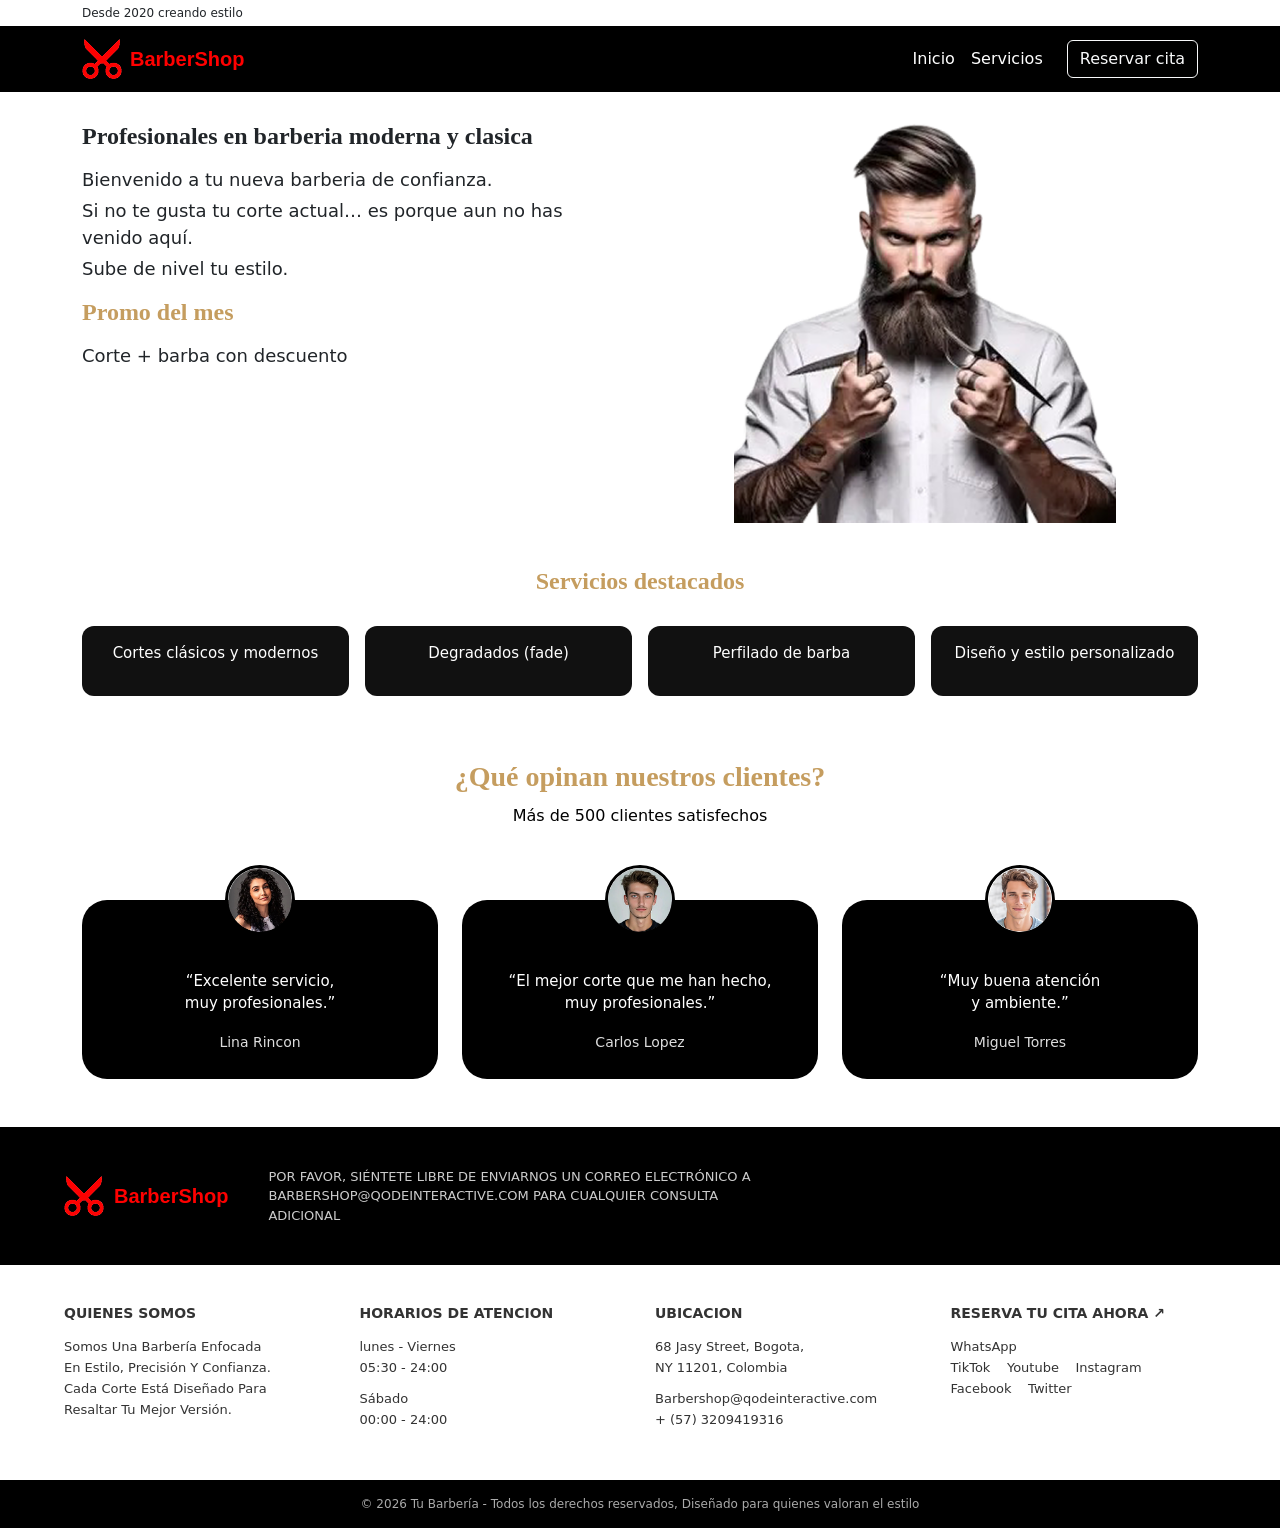
==== FRONTEND/index.html @ d6493e3a "estructura inicial del proyecto barberia" ====
<!DOCTYPE html>
<html lang="es">
<head>
    <!-- Configuración básica del documento -->
    <meta charset="UTF-8">

    <!-- Hace que la página sea responsive (se adapte a celulares) -->
    <meta name="viewport" content="width=device-width, initial-scale=1.0">
    
    <!-- Título que aparece en la pestaña del navegador -->
    <title>BarberShop</title>

    <!-- Icono que aparece en la pestaña del navegador (Favicon) -->
    <link rel="icon" type="image/png" href="assets/imagenes/icono-pestana.png">

    <!-- Bootstrap: librería externa de estilos y componentes -->
    <link href="https://cdn.jsdelivr.net/npm/bootstrap@5.3.8/dist/css/bootstrap.min.css" rel="stylesheet">

     <!-- Google Fonts (tipografía personalizada) -->
    <link href="https://fonts.googleapis.com/css2?family=Montserrat&family=IM+Fell+Double+Pica+SC&family=Heebo&display=swap" rel="stylesheet">


    <!-- CSS: personalizas tu diseño -->
    <link rel="stylesheet" href="css/styles.css">
</head>

<body>
    <!-- =========================
         1. TOP INFO
    ========================== -->

<div class="desde2020 py-1">
    <div class="container">
        Desde 2020 creando estilo
    </div>
</div>


    <!-- =========================
         2. NAVBAR
    ========================== -->
<nav class="navbar navbar-expand-lg navbar-dark bg-black">
     <div class="container">

    <a class="navbar-brand d-flex align-items-center" href="index.html">
        <img src="assets/imagenes/logo.png" class="logo-img me-2">
        <span class="fw-bold logo-text">BarberShop</span>
    </a>

    <button class="navbar-toggler" type="button" data-bs-toggle="collapse" data-bs-target="#menu">
        <span class="navbar-toggler-icon"></span>
    </button>

    <div class="collapse navbar-collapse justify-content-end" id="menu">
        <ul class="navbar-nav align-items-center">
            <li class="nav-item">
                <a class="nav-link text-white" href="index.html">Inicio</a>
            </li>
            <li class="nav-item">
                <a class="nav-link text-white" href="html/servicios.html">Servicios</a>
            </li>
            <li class="nav-item  ms-lg-3 mt-2 mt-lg-0">
                <a class="btn btn-outline-light" href="html/reservar-cita.html">Reservar cita</a>
            </li>
        </ul>
    </div>
    </div>

</nav>

    <!-- =========================
         3. HERO (INICIO)
    ========================== -->

<section id="inicio" class="hero">
    <div class="container">
        <div class="row flex-column-reverse flex-lg-row align-items-start">

            <!-- TEXTO -->
            <div class="col-lg-6 col-12 text-center text-lg-start">
                <h1>Profesionales en barberia moderna y clasica</h1>
            
             <p>Bienvenido a tu nueva barberia de confianza.</p>
             <p>Si no te gusta tu corte actual… es porque aun no has venido aquí.</p>
            <p>Sube de nivel tu estilo.</p>

            <!-- PROMO -->
  <div class="promo mt-3">
    <h4>Promo del mes</h4>
    <p>Corte + barba con descuento</p>
  </div>
  
 </div>
         
            <!-- IMAGEN -->
            <div class="col-lg-6 col-12">
                <img src="assets/imagenes/imagen-inicio.png" class="img-fluid" alt="">
            </div>

        </div>
    </div>

</section>


    <!-- =========================
         4. SERVICIOS DESTACADOS
    ========================== -->

    <section class="servicios py-3">
<div class="container mt-2">
  <h3 class="text-center titulo-servicios">Servicios destacados</h3>

  <div class="row g-3">

    <div class="col-md-3 col-6">
      <div class="card servicio-card text-center h-100">
        <div class="card-body">
          <p>Cortes clásicos y modernos</p>
        </div>
      </div>
    </div>

    <div class="col-md-3 col-6">
      <div class="card servicio-card text-center h-100">
        <div class="card-body">
          <p>Degradados (fade)</p>
        </div>
      </div>
    </div>

    <div class="col-md-3 col-6">
      <div class="card servicio-card text-center h-100">
        <div class="card-body">
          <p>Perfilado de barba</p>
        </div>
      </div>
    </div>

    <div class="col-md-3 col-6">
      <div class="card servicio-card text-center h-100">
        <div class="card-body">
          <p>Diseño y estilo personalizado</p>
        </div>
      </div>
    </div>

  </div>
</div>

</section>


    <!-- =========================
         5. OPINIONES (TESTIMONIOS)
    ========================== -->

<section class="opiniones py-5">
  <div class="container text-center">

    <h3 class="titulo-opiniones">¿Qué opinan nuestros clientes?</h3>
    <p class="subtitulo-opiniones">Más de 500 clientes satisfechos</p>

    <div class="row justify-content-center mt-5 g-4">

      <!-- CARD 1 -->
      <div class="col-md-4 col-10">
        <div class="opinion-card">
          <div class="img-container">
            <img src="assets/imagenes/cliente1.png" class="img-redonda">
          </div>
          <p class="texto">
            “Excelente servicio,<br>muy profesionales.”
          </p>
          <span class="nombre">Lina Rincon</span>
        </div>
      </div>

      <!-- CARD 2 -->
      <div class="col-md-4 col-10">
        <div class="opinion-card">
          <div class="img-container">
            <img src="assets/imagenes/cliente2.png" class="img-redonda">
          </div>
          <p class="texto">
            “El mejor corte que me han hecho,<br>muy profesionales.”
          </p>
          <span class="nombre">Carlos Lopez</span>
        </div>
      </div>

      <!-- CARD 3 -->
      <div class="col-md-4 col-10">
        <div class="opinion-card">
          <div class="img-container">
            <img src="assets/imagenes/cliente3.png" class="img-redonda">
          </div>
          <p class="texto">
            “Muy buena atención<br>y ambiente.”
          </p>
          <span class="nombre">Miguel Torres</span>
        </div>
      </div>

    </div>

  </div>
</section>


    <!-- =========================
         6. BANNER / INFO EXTRA
    ========================== -->

<section class="top-bar">
  <div class="container-bar">

    <div class="logo">
      <img src="assets/imagenes/logo.png" class="logo-img">
      <span class="logo-text">BarberShop</span>
    </div>

    <p class="top-text">
      POR FAVOR, SIÉNTETE LIBRE DE ENVIARNOS UN CORREO ELECTRÓNICO A<br>
      BARBERSHOP@QODEINTERACTIVE.COM PARA CUALQUIER CONSULTA ADICIONAL
    </p>

  </div>
</section>


    <!-- =========================
         7. FOOTER
    ========================== -->

<section class="footer">
  <div class="footer-container">

    <div class="footer-col">
      <h4>QUIENES SOMOS</h4>
      <p>
        Somos Una Barbería Enfocada<br>
        En Estilo, Precisión Y Confianza.<br>
        Cada Corte Está Diseñado Para<br>
        Resaltar Tu Mejor Versión.
      </p>
    </div>

    <div class="footer-col">
      <h4>HORARIOS DE ATENCION</h4>
      <p>
        lunes - Viernes<br>
        05:30 - 24:00
      </p>
      <p>
        Sábado<br>
        00:00 - 24:00
      </p>
    </div>

    <div class="footer-col">
      <h4>UBICACION</h4>
      <p>
        68 Jasy Street, Bogota,<br>
        NY 11201, Colombia
      </p>
      <p>
        Barbershop@qodeinteractive.com<br>
        + (57) 3209419316
      </p>
    </div>

    <div class="footer-col">
      <h4>RESERVA TU CITA AHORA ↗</h4>
      <p>
        WhatsApp<br>
        TikTok &nbsp;&nbsp; Youtube &nbsp;&nbsp; Instagram<br>
        Facebook &nbsp;&nbsp; Twitter
      </p>
    </div>

  </div>
</section>


    <!-- =========================
         8. COPYRIGHT
    ========================== -->
<div class="footer-bottom">
  © 2026 Tu Barbería - Todos los derechos reservados, Diseñado para quienes valoran el estilo
</div>


    <!-- =========================
         SCRIPTS
    ========================== -->

 <!-- Scripts de Bootstrap JS -->
    <script src="https://cdn.jsdelivr.net/npm/bootstrap@5.3.8/dist/js/bootstrap.bundle.min.js"></script>

</body>
   
</html>
---- FRONTEND/css/styles.css ----
/* =========================
   TOP INFO
========================= */
.desde2020 {
    background: #ffffff;
    font-size: 12px;
}

/* =========================
   LOGO
========================= */
.logo-img {
    height: 40px; /* unificado (antes estaba duplicado 35px / 40px) */
}

.logo-text {
    font-family: 'IM FELL Double Pica SC', sans-serif;
    color: red;
    font-weight: bold;
    font-size: 20px;
}

/* =========================
   HERO
========================= */
.hero {
    padding-top: 30px;
}

.hero h1 {
    font-family: 'Playfair Display';
    font-weight: 700;
    font-size: 24px;
    margin-bottom: 15px;
}

.hero p {
    font-size: 18px;
    margin-bottom: 4px;
}

.hero img {
    max-width: 70%;
    display: block;
    margin: auto;
    margin-bottom: 20px;
}

/* PROMO */
.promo h4 {
    color: #C59D5F;
    font-family: 'Playfair Display';
    font-weight: 700;
    font-size: 24px;
    margin-bottom: 15px;
}

.hero .promo p {
    font-size: 18px;
}

/* =========================
   SERVICIOS
========================= */
.titulo-servicios {
    font-family: 'Playfair Display';
    font-weight: 700;
    font-size: 24px;
    margin-bottom: 30px;
    color: #C59D5F;
}

.servicio-card {
    border: none;
    border-radius: 12px;
    background: #111;
    color: #fff;
    transition: 0.3s;
}

.servicio-card p {
    font-size: 15px;
    font-weight: 500;
}

.servicio-card:hover {
    transform: translateY(-8px);
}

/* =========================
   OPINIONES
========================= */
.opiniones {
    color: #fff;
}

.titulo-opiniones {
    color: #C59D5F;
    font-family: 'Playfair Display';
    font-size: 28px;
    font-weight: 700;
}

.subtitulo-opiniones {
    color: #000;
    margin-top: 10px;
}

.opinion-card {
    background: #000;
    border-radius: 25px;
    padding: 70px 20px 25px;
    position: relative;
    transition: 0.3s;
}

.opinion-card:hover {
    transform: translateY(-8px);
}

.img-container {
    position: absolute;
    top: -35px;
    left: 50%;
    transform: translateX(-50%);
}

.img-redonda {
    width: 70px;
    height: 70px;
    border-radius: 50%;
    object-fit: cover;
    border: 3px solid #000;
}

.texto {
    font-size: 15px;
    margin-bottom: 15px;
}

.nombre {
    font-size: 14px;
    color: #ddd;
}

/* =========================
   BANNER
========================= */
.top-bar {
    background: #000;
    padding: 40px 0;
}

.container-bar {
    width: 90%;
    margin: auto;
    display: flex;
    align-items: center;
    gap: 40px;
}

.logo {
    display: flex;
    align-items: center;
    gap: 10px;
}

.top-text {
    color: #ccc;
    font-size: 13px;
    line-height: 1.5;
    max-width: 500px;
    margin: 0;
}

/* =========================
   FOOTER
========================= */
.footer {
    background: #ffffff;
    padding: 40px 0;
}

.footer-container {
    width: 90%;
    margin: auto;
    display: flex;
    justify-content: space-between;
    gap: 30px;
}

.footer-col {
    flex: 1;
    font-size: 13px;
    color: #333;
}

.footer-col h4 {
    font-size: 14px;
    font-weight: bold;
    margin-bottom: 15px;
}

.footer-col p {
    margin: 0 0 10px;
    line-height: 1.6;
}

.footer-bottom {
    background: #000;
    color: #aaa;
    text-align: center;
    font-size: 12px;
    padding: 15px 10px;
}

/* =========================
   BARBER SECTION
========================= */
.barber-section {
    background: #ffffff;
    padding: 30px 20px 60px;
}

.barber-title {
    font-family: 'Playfair Display';
    font-size: 24px;
    margin-bottom: 15px;
    font-weight: 700;
}

.barber-subtitle {
    color: #555;
    margin-bottom: 40px;
}

.barber-grid {
    display: grid;
    grid-template-columns: repeat(3, 1fr);
    gap: 40px;
    justify-items: center;
    align-items: stretch;
}

/* CARD */
.barber-card {
    background: #f6e4b6;
    border-radius: 12px;
    width: 260px;
    padding: 15px;
    box-shadow: 0 15px 30px rgba(0,0,0,0.2);
    text-align: left;
    overflow: hidden;
    transition: transform 0.3s ease, box-shadow 0.3s ease;
    display: flex;
    flex-direction: column;
    height: 100%;
}

.barber-card:hover {
    transform: translateY(-12px) scale(1.02);
    box-shadow: 0 30px 50px rgba(0,0,0,0.3);
}

/* IMÁGENES */
.barber-img-group {
    display: flex;
    gap: 8px;
}

.barber-img-group img {
    width: 50%;
    height: 140px;
    object-fit: contain;
    object-position: center;
    border-radius: 10px;
}

/* TEXTO */
.barber-card-title {
    font-weight: bold;
    margin: 10px 0 5px;
}

.barber-card-desc {
    font-size: 13px;
    margin-bottom: 10px;
    flex-grow: 1;
}

.barber-info {
    display: flex;
    justify-content: space-between;
    margin-bottom: 10px;
    align-items: center;
    margin-top: auto;
}

.barber-price {
    font-weight: bold;
}

.barber-rating {
    background: #fff;
    padding: 4px 8px;
    border-radius: 8px;
    font-size: 12px;
}

/* BOTÓN */
.barber-btn {
    width: 100%;
    padding: 10px;
    border-radius: 8px;
    background: #5a2d0c;
    color: white;
    text-decoration: none;
    font-weight: bold;
    display: block;
    margin: 0 auto;
    text-align: center;
     margin-top: auto;
}

.barber-btn:hover {
    background: #3e1f08;
}

/* =========================
   RESERVA
========================= */
.reserva-body {
    background: #efefef;
    font-family: 'Poppins', sans-serif;
}

.reserva-container {
    max-width: 400px;
    margin: auto;
    padding: 40px 20px;
}

.reserva-logo {
    width: 90px;
    display: block;
    margin: auto;
}

.reserva-title {
    color: red;
    font-family: 'IM Fell Double Pica SC';
}

.reserva-btn {
    display: block;
    margin: 20px auto;
    padding: 10px 25px;
    background: black;
    color: white;
    border: none;
    border-radius: 4px;
}

.reserva-btn:hover {
    background: red;
}


.form-control {
    border-radius: 12px;
    height: 45px;
}

/* =========================
   RESPONSIVE
========================= */
@media (max-width: 768px) {
    .container-bar,
    .footer-container {
        flex-direction: column;
        text-align: center;
    }

    .opiniones .row {
        row-gap: 40px;
    }
}

@media (max-width: 900px) {
    .barber-grid {
        grid-template-columns: repeat(2, 1fr);
    }
}

@media (max-width: 600px) {
    .barber-grid {
        grid-template-columns: 1fr;
    }
}
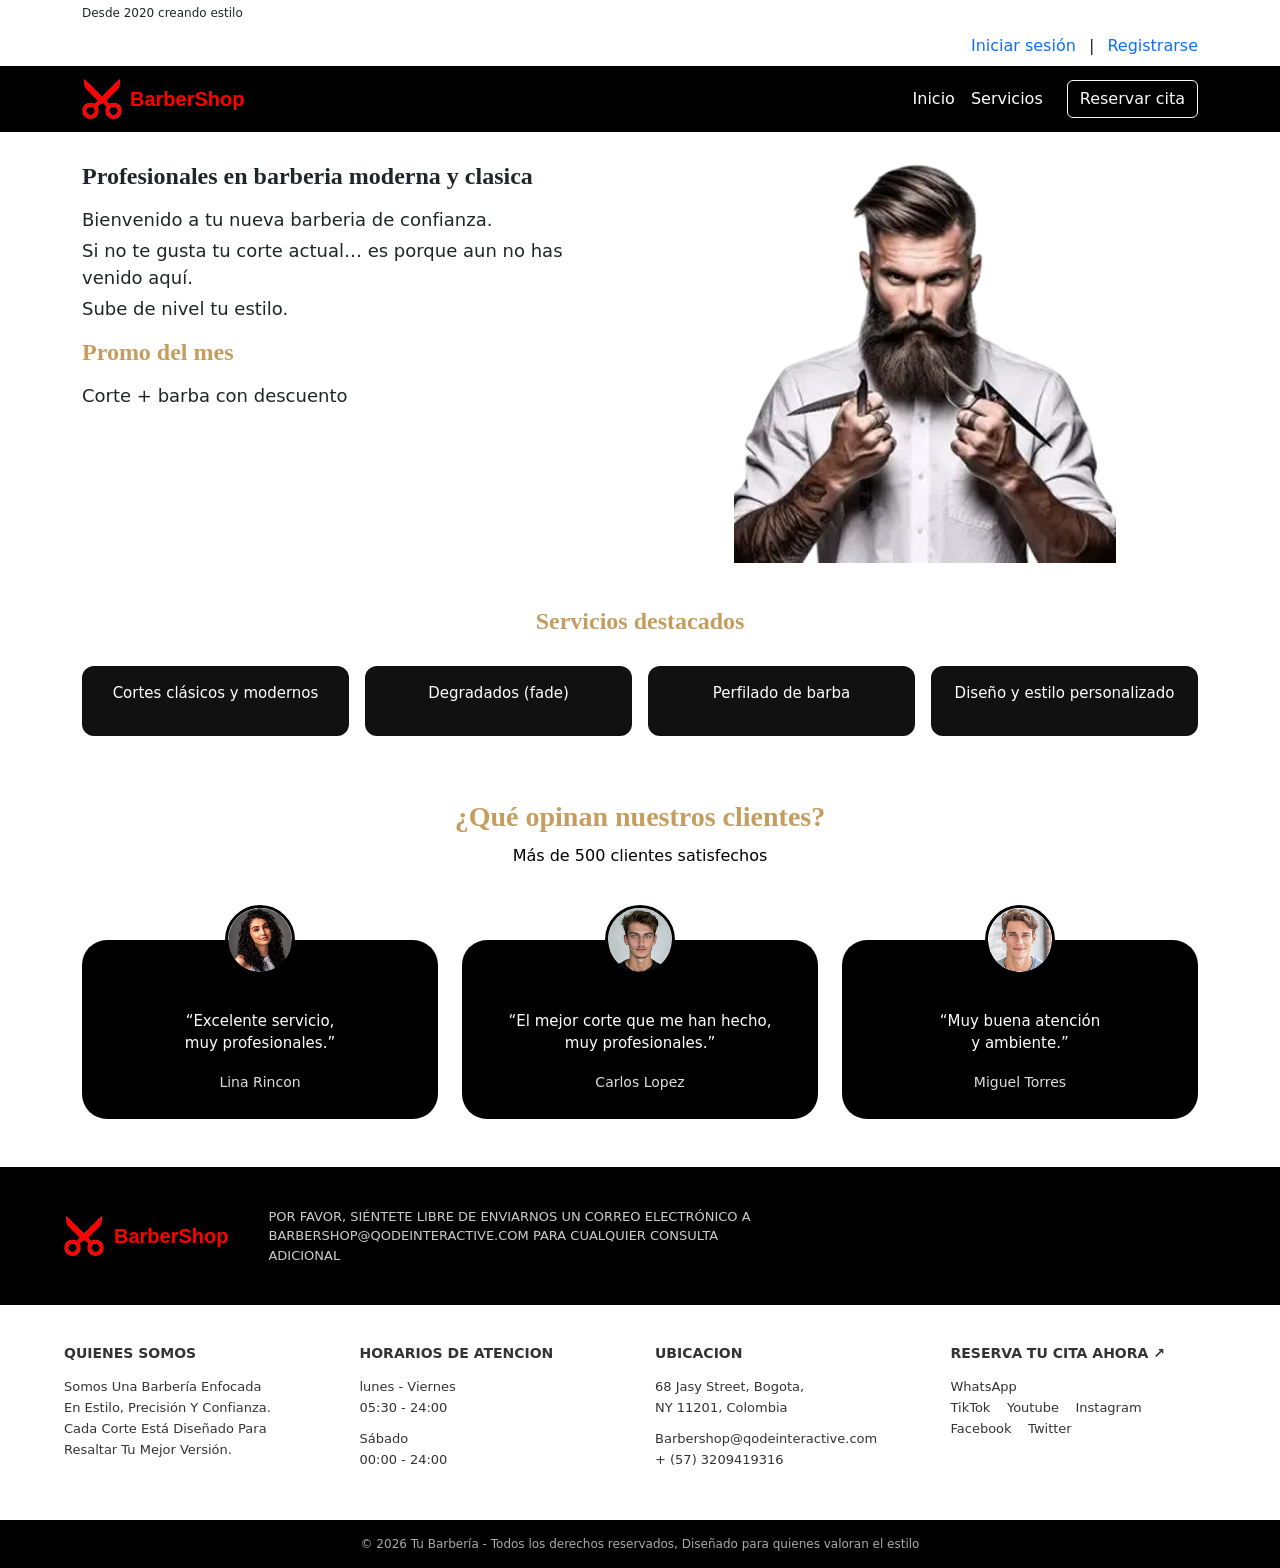
==== commit ccbd36c3: "Implementa registro y login de clientes" ====
--- a/FRONTEND/index.html
+++ b/FRONTEND/index.html
@@ -32,6 +32,23 @@
 <div class="desde2020 py-1">
     <div class="container">
         Desde 2020 creando estilo
+    </div>
+</div>
+
+
+<div class="user-bar py-2">
+    <div class="container text-end">
+
+        <a href="html/login.html" class="text-decoration-none me-2">
+            Iniciar sesión
+        </a>
+
+        |
+
+        <a href="html/register.html" class="text-decoration-none ms-2">
+            Registrarse
+        </a>
+
     </div>
 </div>
 
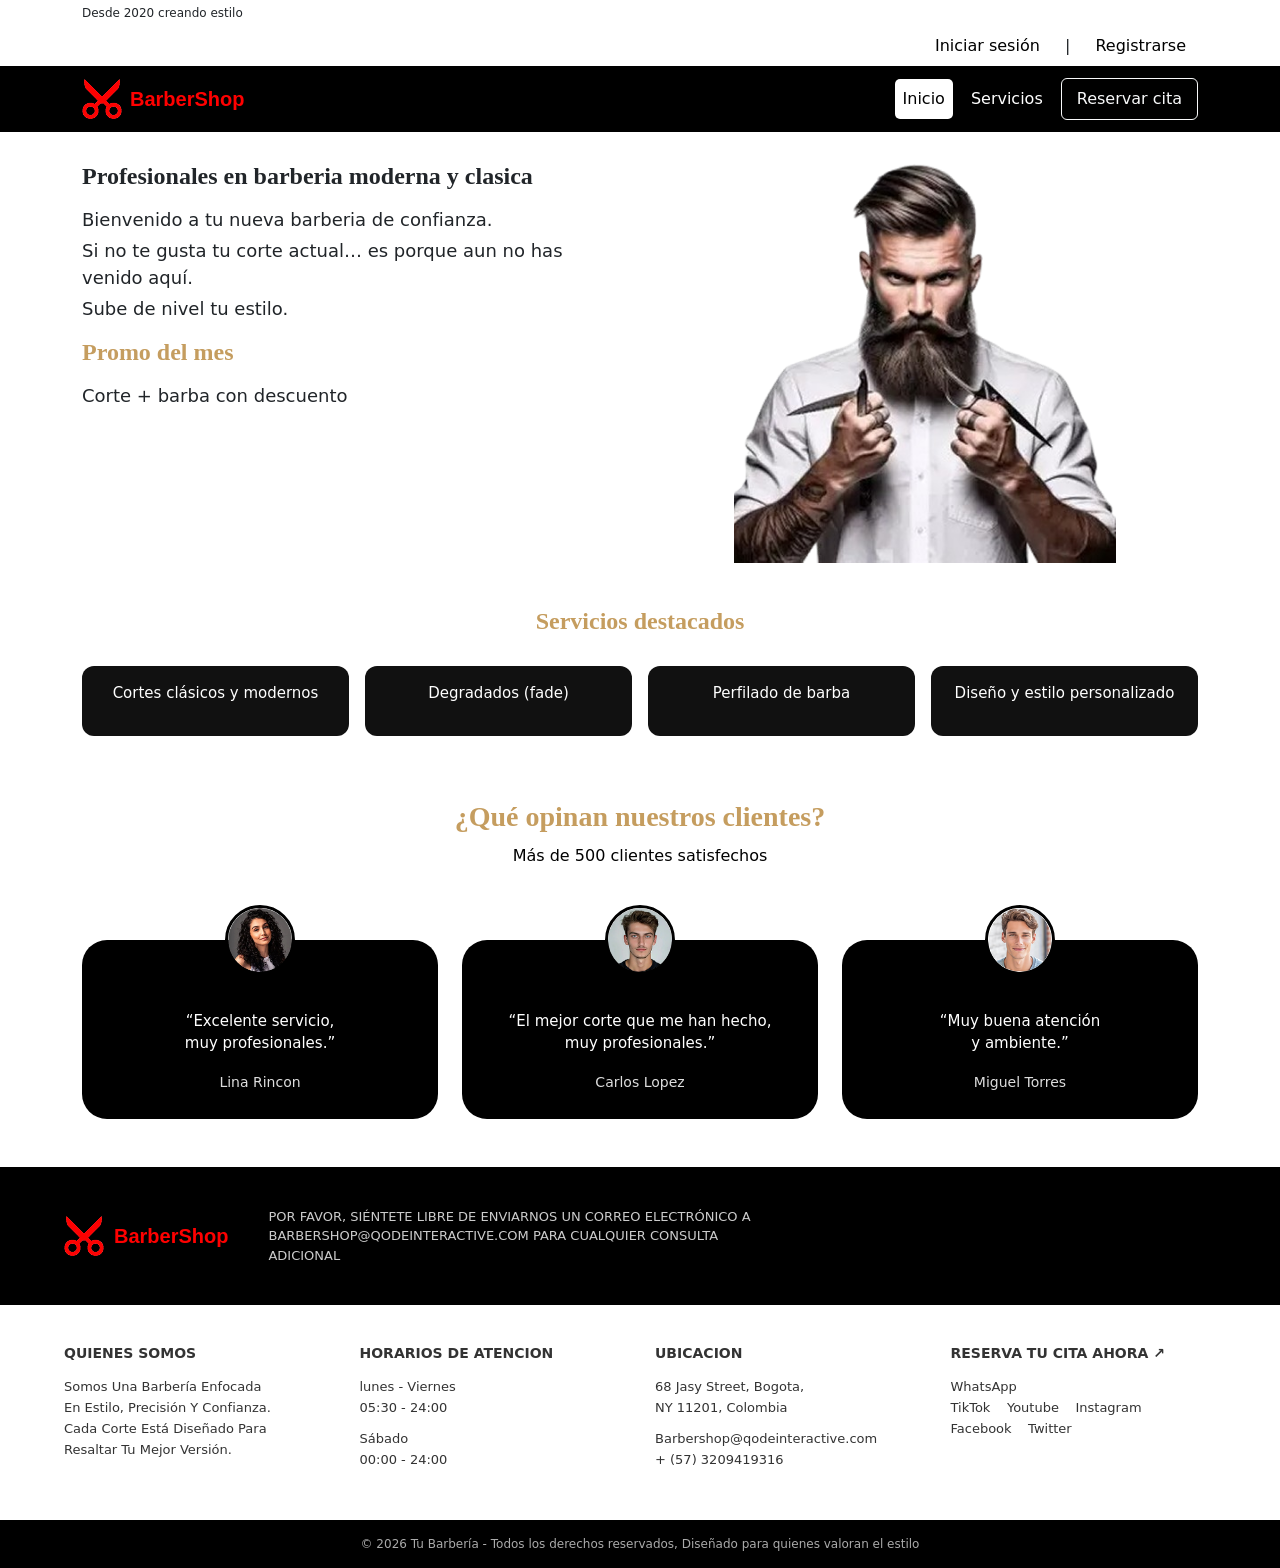
==== commit 44159b52: "Version estable barberia v1-0" ====
--- a/FRONTEND/index.html
+++ b/FRONTEND/index.html
@@ -25,9 +25,9 @@
 </head>
 
 <body>
-    <!-- =========================
-         1. TOP INFO
-    ========================== -->
+  <!-- =========================
+  1. TOP INFO
+  ========================== -->
 
 <div class="desde2020 py-1">
     <div class="container">
@@ -37,7 +37,7 @@
 
 
 <div class="user-bar py-2">
-    <div class="container text-end">
+    <div class="container text-end" id="userBar">
 
         <a href="html/login.html" class="text-decoration-none me-2">
             Iniciar sesión
@@ -71,12 +71,17 @@
     <div class="collapse navbar-collapse justify-content-end" id="menu">
         <ul class="navbar-nav align-items-center">
             <li class="nav-item">
-                <a class="nav-link text-white" href="index.html">Inicio</a>
+                <a class="nav-link text-white active-page" href="index.html">Inicio</a>
             </li>
             <li class="nav-item">
                 <a class="nav-link text-white" href="html/servicios.html">Servicios</a>
             </li>
-            <li class="nav-item  ms-lg-3 mt-2 mt-lg-0">
+
+            <li class="nav-item" id="menuMisCitas">
+                <a class="nav-link text-white" href="html/mis-citas.html">Mis citas</a>
+            </li>
+
+            <li class="nav-item">
                 <a class="btn btn-outline-light" href="html/reservar-cita.html">Reservar cita</a>
             </li>
         </ul>
@@ -315,6 +320,8 @@
  <!-- Scripts de Bootstrap JS -->
     <script src="https://cdn.jsdelivr.net/npm/bootstrap@5.3.8/dist/js/bootstrap.bundle.min.js"></script>
 
+    <script src="js/userbar.js"></script>
+
 </body>
    
 </html>
--- a/FRONTEND/css/styles.css
+++ b/FRONTEND/css/styles.css
@@ -176,6 +176,7 @@
 /* =========================
    FOOTER
 ========================= */
+
 .footer {
     background: #ffffff;
     padding: 40px 0;
@@ -371,9 +372,88 @@
     height: 45px;
 }
 
+
+/* =========================
+   BOTÓN RESERVAR CITA ACTIVO
+========================= */
+
+.btn.active-page {
+    background-color: white;
+    color: black !important;
+    border-color: white;
+}
+
+
+/* Mantener el mismo color al pasar el cursor */
+.btn.active-page:hover {
+    background-color: white;
+    color: black !important;
+    border-color: white;
+}
+
+
+/* =========================
+   MENÚ ACTIVO
+========================= */
+
+.active-page {
+    background-color: white;
+    color: black !important;
+    border-radius: 5px;
+    padding: 8px 12px;
+}
+
+
+/* =========================
+   EFECTO HOVER MENÚ
+========================= */
+
+.nav-link:hover {
+    background-color: white;
+    color: black !important;
+    border-radius: 5px;
+}
+
+
+/* =========================
+   ESPACIADO MENÚ NAVEGACIÓN
+========================= */
+
+.navbar-nav {
+    gap: 10px;
+}
+
+
+/* =========================
+   BOTÓN RESERVAR CITA MENÚ
+========================= */
+
+.navbar .btn-outline-light {
+    padding: 8px 15px;
+}
+
+
+/* ======================
+   USER BAR
+====================== */
+
+.user-bar a{
+    color: black;
+    padding: 6px 12px;
+    border-radius: 5px;
+    transition: 0.3s;
+}
+
+.user-bar a:hover{
+    background-color: black;
+    color: white;
+}
+
+
 /* =========================
    RESPONSIVE
 ========================= */
+
 @media (max-width: 768px) {
     .container-bar,
     .footer-container {
@@ -397,3 +477,8 @@
         grid-template-columns: 1fr;
     }
 }
+
+
+
+
+
